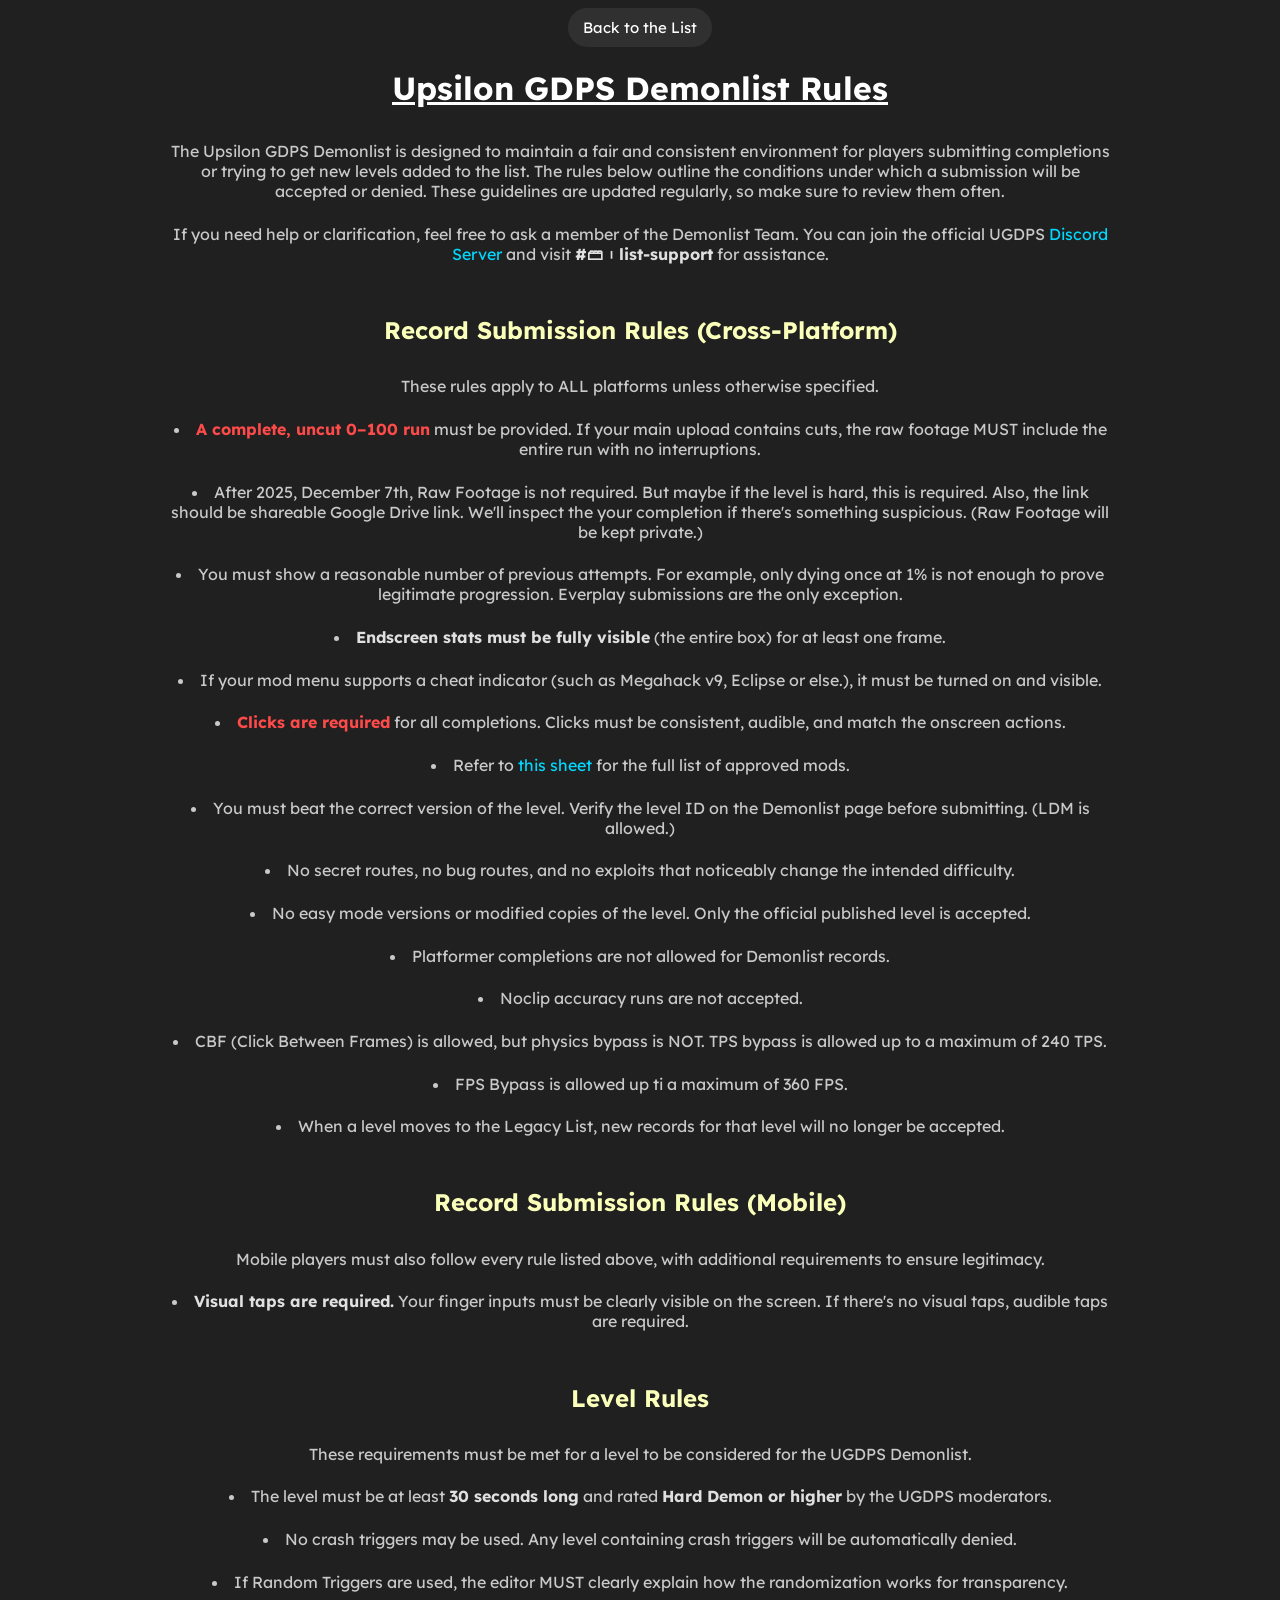
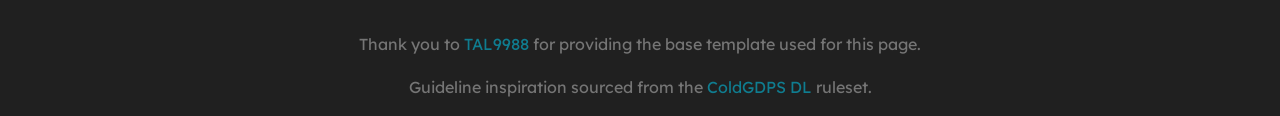
==== extended-page/rules.html @ 89e18c6d "Initial commit" ====
<!DOCTYPE html>
<html lang="en">
<head>
    <meta charset="UTF-8">
    <meta http-equiv="X-UA-Compatible" content="IE=edge">
    <link href="https://fonts.googleapis.com/css2?family=Lexend+Deca:wght@500;700&display=swap" rel="stylesheet">
    <meta name="viewport" content="width=device-width, initial-scale=1.0">
    <link rel="stylesheet" href="/extended-page/rules.css">
    <title>UGDPS Demonlist Rules</title>
</head>
<body>
    <a class="btn" href="/index.html">Back to the List</a>
    <h1>Upsilon GDPS Demonlist Rules</h1>
    <p>The Upsilon GDPS Demonlist is designed to maintain a fair and consistent environment for players submitting completions or trying to get new levels added to the list. The rules below outline the conditions under which a submission will be accepted or denied. These guidelines are updated regularly, so make sure to review them often.</p>
    <p>If you need help or clarification, feel free to ask a member of the Demonlist Team. You can join the official UGDPS <a class="link" href="https://discord.gg/cY8jBwKZkM">Discord Server</a> and visit <b>#🗃︲list-support</b> for assistance.</p>
    <br>
    <!-- ================================== -->
    <h2>Record Submission Rules (Cross-Platform)</h2>
    <p>These rules apply to ALL platforms unless otherwise specified.</p>
    <li><b style="color:#ff4a4a;">A complete, uncut 0–100 run</b> must be provided. If your main upload contains cuts, the raw footage MUST include the entire run with no interruptions.</li>
    <li>After 2025, December 7th, Raw Footage is not required. But maybe if the level is hard, this is required.  
Also, the link should be shareable Google Drive link. We'll inspect the your completion if there's something suspicious. (Raw Footage will be kept private.)</li>
    <li>You must show a reasonable number of previous attempts. For example, only dying once at 1% is not enough to prove legitimate progression. Everplay submissions are the only exception.</li>
    <li><b>Endscreen stats must be fully visible</b> (the entire box) for at least one frame.</li>
    <li>If your mod menu supports a cheat indicator (such as Megahack v9, Eclipse or else.), it must be turned on and visible.</li>
    <li><b style="color:#ff4a4a;">Clicks are required</b> for all completions. Clicks must be consistent, audible, and match the onscreen actions.</li>
    <li>Refer to <a class="link" href="https://docs.google.com/spreadsheets/d/1evE4nXATxRAQWu2Ajs54E6cVUqHBoSid8I7JauJnOzg/">this sheet</a> for the full list of approved mods.</li>
    <li>You must beat the correct version of the level. Verify the level ID on the Demonlist page before submitting. (LDM is allowed.)</li>
    <li>No secret routes, no bug routes, and no exploits that noticeably change the intended difficulty.</li>
    <li>No easy mode versions or modified copies of the level. Only the official published level is accepted.</li>
    <li>Platformer completions are not allowed for Demonlist records.</li>
    <li>Noclip accuracy runs are not accepted.</li>
    <li>CBF (Click Between Frames) is allowed, but physics bypass is NOT. TPS bypass is allowed up to a maximum of 240 TPS.</li>
    <li>FPS Bypass is allowed up ti a maximum of 360 FPS.</li>
    <li>When a level moves to the Legacy List, new records for that level will no longer be accepted.</li>
    <br>

    <!-- ================================== -->
    <h2>Record Submission Rules (Mobile)</h2>
    <p>Mobile players must also follow every rule listed above, with additional requirements to ensure legitimacy.</p>
    <li><b>Visual taps are required.</b> Your finger inputs must be clearly visible on the screen.   If there's no visual taps, audible taps are required.</li>
    <br>

    <!-- ================================== -->
    <h2>Level Rules</h2>
    <p>These requirements must be met for a level to be considered for the UGDPS Demonlist.</p>
    <li>The level must be at least <b>30 seconds long</b> and rated <b>Hard Demon or higher</b> by the UGDPS moderators.</li>
    <li>No crash triggers may be used. Any level containing crash triggers will be automatically denied.</li>
    <li>If Random Triggers are used, the editor MUST clearly explain how the randomization works for transparency.</li>
    <br>

    <p class="low-opacity">Thank you to <a class="link" href="https://www.youtube.com/@tTAL9988">TAL9988</a> for providing the base template used for this page.</p>
    <p class="low-opacity">Guideline inspiration sourced from the <a class="link" href="https://docs.google.com/document/d/15j40rtzJ7sR3guWWObnAjoBcJQNCRcWfUOvZTUCq5Hk/edit?usp=sharing">ColdGDPS DL</a> ruleset.</p>

</body>
</html>
---- extended-page/rules.css ----
body {
    text-align: center;
    font-family: "Lexend Deca", sans-serif;
    background-color: #202020;
}

h1 {
    color: white;
    text-decoration: underline;
}

h2 {
    color: rgb(250, 255, 185);
}

li {
    color: rgb(201, 201, 201);
    line-height: 20px;
    width: 75%;
    padding: 0.3cm;
    white-space: inherit;
    margin: auto;
}

p {
    color: rgb(201, 201, 201);
    line-height: 20px;
    padding: 0.3cm;
    width: 75%;
    margin: auto;
}

.link {
    color: rgb(0, 217, 255);
    text-decoration: none;
}
.link:hover {
    text-decoration: underline;
}

b {
    color: rgb(224, 224, 224);
}

.hacks {
    color: rgb(201, 201, 201);
    width: 75%;
    padding: 0.5px;
    margin: auto;
}

.low-opacity {
    opacity: 50%;
}

.btn {
  font-family: "Lexend Deca", sans-serif;
  background-color: #3b3b3b9d;
  border-radius: 50px;
  border-color: rgb(255, 255, 255);
  color: white;
  padding: 10px 15px;
  text-align: center;
  text-decoration: none;
  display: inline-block;
  cursor: pointer;
  transition-duration: 0.2s;
  font-size: 15px;
}
.btn:hover {
    background-color: #6565659d;
    transition-duration: 0.2s;
}
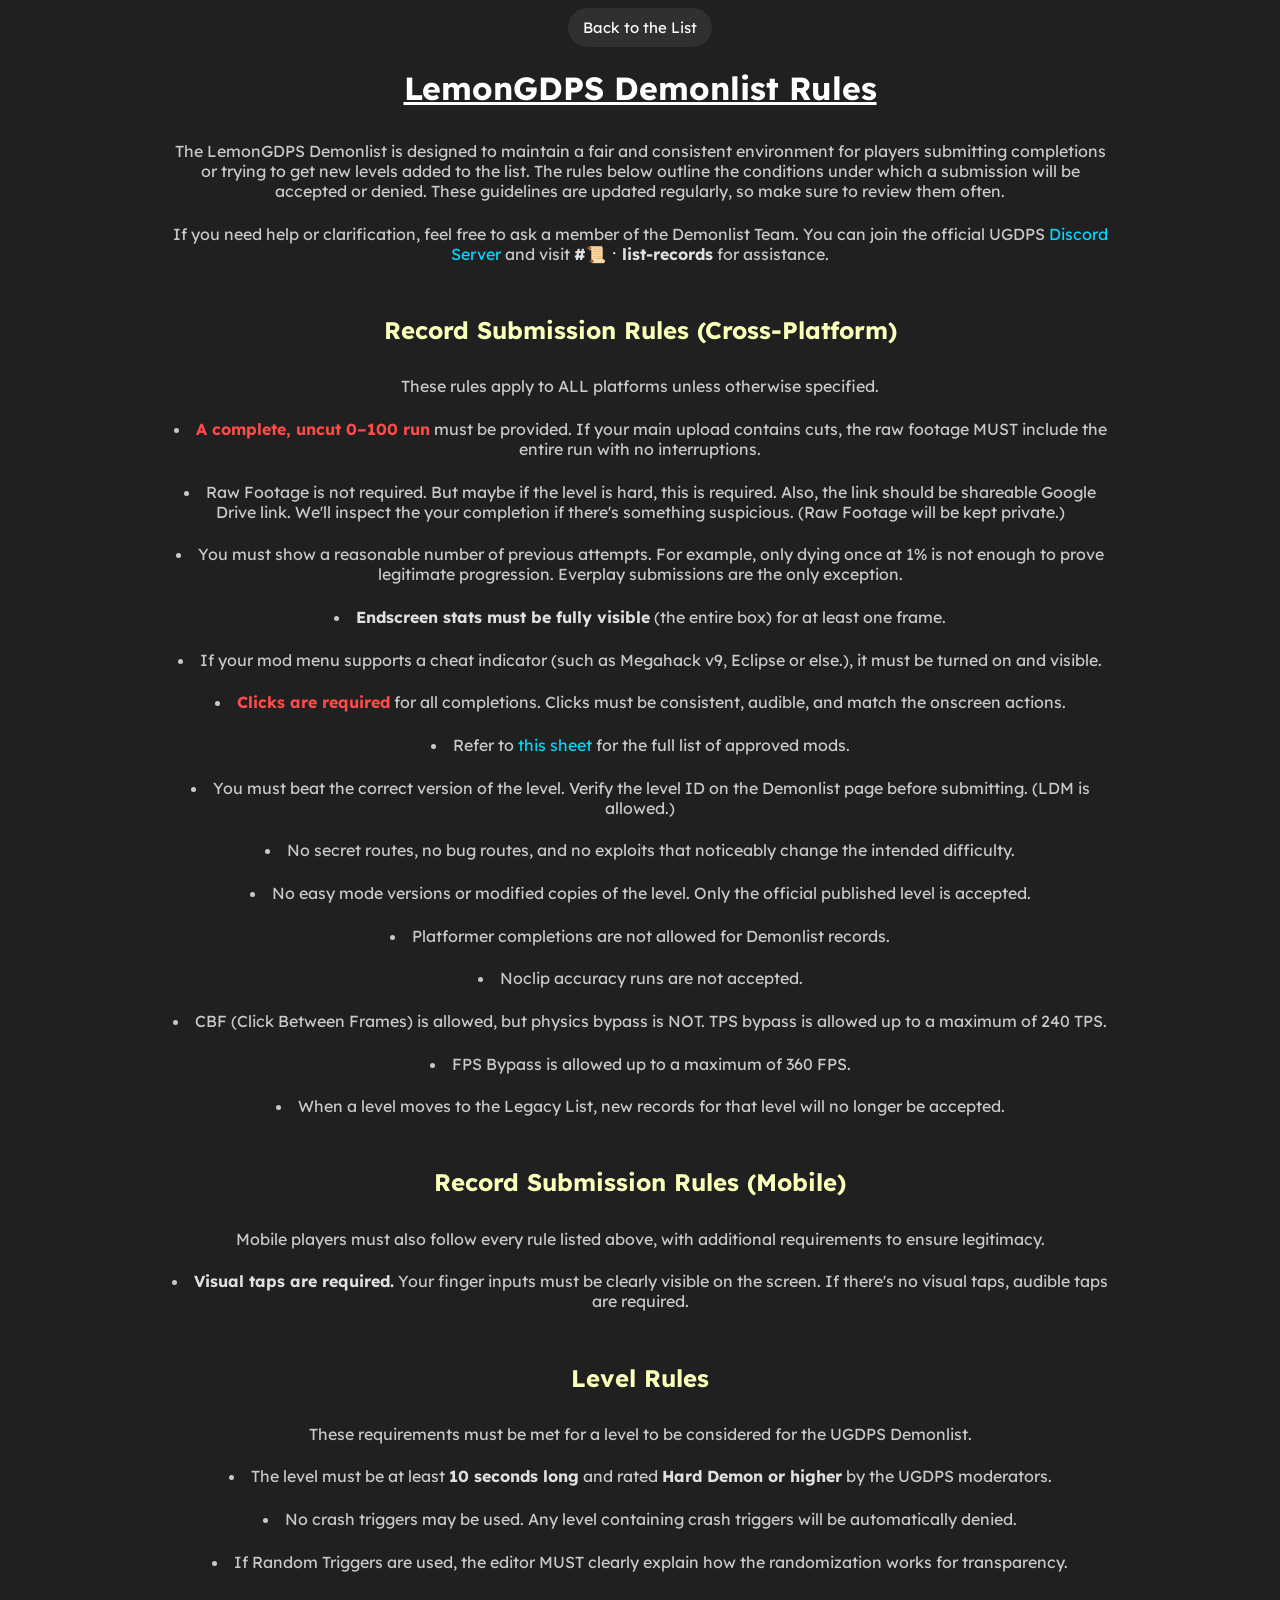
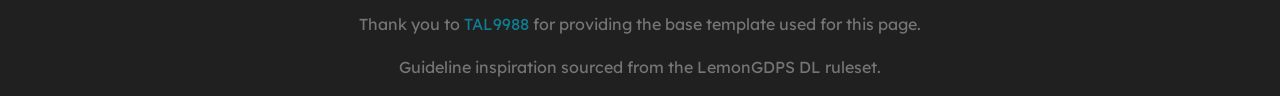
==== commit 154df9ee: "Update rules.html" ====
--- a/extended-page/rules.html
+++ b/extended-page/rules.html
@@ -6,19 +6,19 @@
     <link href="https://fonts.googleapis.com/css2?family=Lexend+Deca:wght@500;700&display=swap" rel="stylesheet">
     <meta name="viewport" content="width=device-width, initial-scale=1.0">
     <link rel="stylesheet" href="/extended-page/rules.css">
-    <title>UGDPS Demonlist Rules</title>
+    <title>LGDPS Demonlist Rules</title>
 </head>
 <body>
     <a class="btn" href="/index.html">Back to the List</a>
-    <h1>Upsilon GDPS Demonlist Rules</h1>
-    <p>The Upsilon GDPS Demonlist is designed to maintain a fair and consistent environment for players submitting completions or trying to get new levels added to the list. The rules below outline the conditions under which a submission will be accepted or denied. These guidelines are updated regularly, so make sure to review them often.</p>
-    <p>If you need help or clarification, feel free to ask a member of the Demonlist Team. You can join the official UGDPS <a class="link" href="https://discord.gg/cY8jBwKZkM">Discord Server</a> and visit <b>#🗃︲list-support</b> for assistance.</p>
+    <h1>LemonGDPS Demonlist Rules</h1>
+    <p>The LemonGDPS Demonlist is designed to maintain a fair and consistent environment for players submitting completions or trying to get new levels added to the list. The rules below outline the conditions under which a submission will be accepted or denied. These guidelines are updated regularly, so make sure to review them often.</p>
+    <p>If you need help or clarification, feel free to ask a member of the Demonlist Team. You can join the official UGDPS <a class="link" href="https://discord.gg/KwgR2EBEeh">Discord Server</a> and visit <b>#📜ㆍlist-records</b> for assistance.</p>
     <br>
     <!-- ================================== -->
     <h2>Record Submission Rules (Cross-Platform)</h2>
     <p>These rules apply to ALL platforms unless otherwise specified.</p>
     <li><b style="color:#ff4a4a;">A complete, uncut 0–100 run</b> must be provided. If your main upload contains cuts, the raw footage MUST include the entire run with no interruptions.</li>
-    <li>After 2025, December 7th, Raw Footage is not required. But maybe if the level is hard, this is required.  
+    <li>Raw Footage is not required. But maybe if the level is hard, this is required.  
 Also, the link should be shareable Google Drive link. We'll inspect the your completion if there's something suspicious. (Raw Footage will be kept private.)</li>
     <li>You must show a reasonable number of previous attempts. For example, only dying once at 1% is not enough to prove legitimate progression. Everplay submissions are the only exception.</li>
     <li><b>Endscreen stats must be fully visible</b> (the entire box) for at least one frame.</li>
@@ -31,7 +31,7 @@
     <li>Platformer completions are not allowed for Demonlist records.</li>
     <li>Noclip accuracy runs are not accepted.</li>
     <li>CBF (Click Between Frames) is allowed, but physics bypass is NOT. TPS bypass is allowed up to a maximum of 240 TPS.</li>
-    <li>FPS Bypass is allowed up ti a maximum of 360 FPS.</li>
+    <li>FPS Bypass is allowed up to a maximum of 360 FPS.</li>
     <li>When a level moves to the Legacy List, new records for that level will no longer be accepted.</li>
     <br>
 
@@ -44,13 +44,13 @@
     <!-- ================================== -->
     <h2>Level Rules</h2>
     <p>These requirements must be met for a level to be considered for the UGDPS Demonlist.</p>
-    <li>The level must be at least <b>30 seconds long</b> and rated <b>Hard Demon or higher</b> by the UGDPS moderators.</li>
+    <li>The level must be at least <b>10 seconds long</b> and rated <b>Hard Demon or higher</b> by the UGDPS moderators.</li>
     <li>No crash triggers may be used. Any level containing crash triggers will be automatically denied.</li>
     <li>If Random Triggers are used, the editor MUST clearly explain how the randomization works for transparency.</li>
     <br>
 
     <p class="low-opacity">Thank you to <a class="link" href="https://www.youtube.com/@tTAL9988">TAL9988</a> for providing the base template used for this page.</p>
-    <p class="low-opacity">Guideline inspiration sourced from the <a class="link" href="https://docs.google.com/document/d/15j40rtzJ7sR3guWWObnAjoBcJQNCRcWfUOvZTUCq5Hk/edit?usp=sharing">ColdGDPS DL</a> ruleset.</p>
+    <p class="low-opacity">Guideline inspiration sourced from the LemonGDPS DL ruleset.</p>
 
 </body>
 </html>
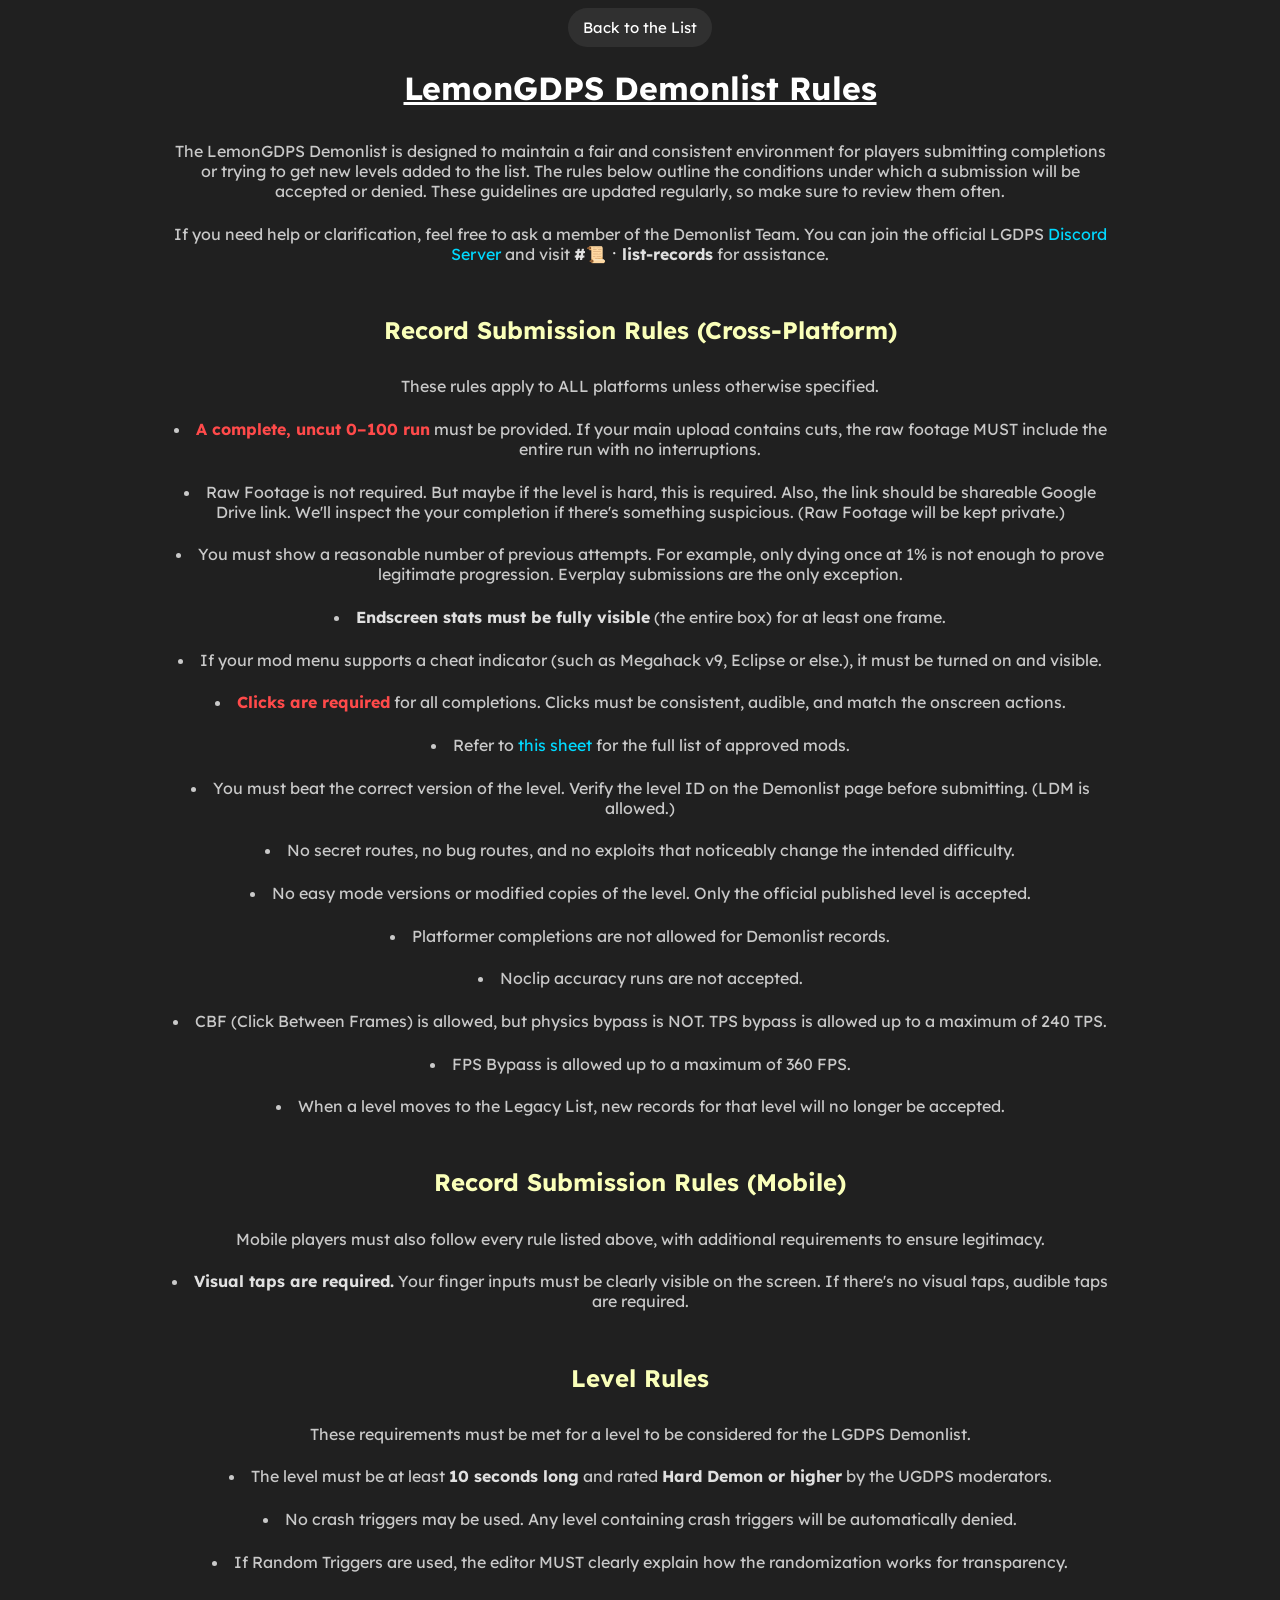
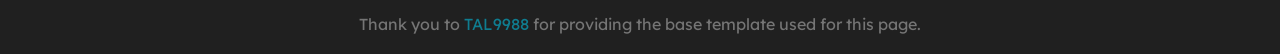
==== commit 9e84b468: "Update references from UGDPS to LGDPS in rules.html" ====
--- a/extended-page/rules.html
+++ b/extended-page/rules.html
@@ -12,7 +12,7 @@
     <a class="btn" href="/index.html">Back to the List</a>
     <h1>LemonGDPS Demonlist Rules</h1>
     <p>The LemonGDPS Demonlist is designed to maintain a fair and consistent environment for players submitting completions or trying to get new levels added to the list. The rules below outline the conditions under which a submission will be accepted or denied. These guidelines are updated regularly, so make sure to review them often.</p>
-    <p>If you need help or clarification, feel free to ask a member of the Demonlist Team. You can join the official UGDPS <a class="link" href="https://discord.gg/KwgR2EBEeh">Discord Server</a> and visit <b>#📜ㆍlist-records</b> for assistance.</p>
+    <p>If you need help or clarification, feel free to ask a member of the Demonlist Team. You can join the official LGDPS <a class="link" href="https://discord.gg/KwgR2EBEeh">Discord Server</a> and visit <b>#📜ㆍlist-records</b> for assistance.</p>
     <br>
     <!-- ================================== -->
     <h2>Record Submission Rules (Cross-Platform)</h2>
@@ -43,14 +43,13 @@
 
     <!-- ================================== -->
     <h2>Level Rules</h2>
-    <p>These requirements must be met for a level to be considered for the UGDPS Demonlist.</p>
+    <p>These requirements must be met for a level to be considered for the LGDPS Demonlist.</p>
     <li>The level must be at least <b>10 seconds long</b> and rated <b>Hard Demon or higher</b> by the UGDPS moderators.</li>
     <li>No crash triggers may be used. Any level containing crash triggers will be automatically denied.</li>
     <li>If Random Triggers are used, the editor MUST clearly explain how the randomization works for transparency.</li>
     <br>
 
     <p class="low-opacity">Thank you to <a class="link" href="https://www.youtube.com/@tTAL9988">TAL9988</a> for providing the base template used for this page.</p>
-    <p class="low-opacity">Guideline inspiration sourced from the LemonGDPS DL ruleset.</p>
 
 </body>
 </html>
